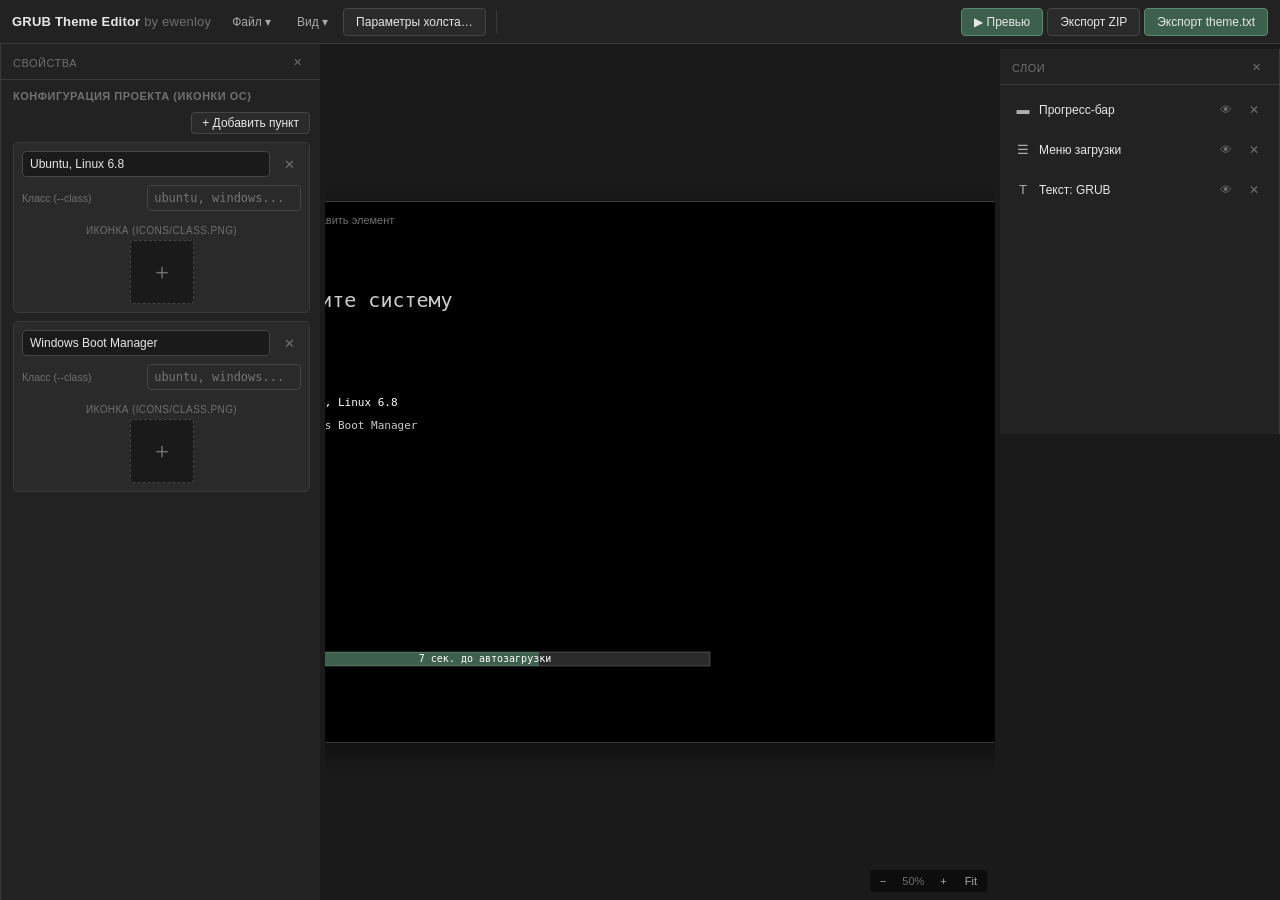
==== index.html @ cbb09c66 "feat: standalone editor (editor.js+index.html), GRUB-accurate preview, font management, 9-slice expo" ====
<!DOCTYPE html>
<html lang="ru">
<head>
<meta charset="UTF-8">
<title>GRUB Theme Editor by ewenloy</title>
<link rel="stylesheet" href="editor.css">

</head>
<body>
<div id="app">

  <div id="topbar">
    <div class="title">GRUB Theme Editor <span>by ewenloy</span></div>

    <div class="menu-item" id="menu-file">
      <button class="menu-btn" id="menu-file-btn">Файл ▾</button>
      <div class="menu-dropdown" id="menu-file-dropdown"></div>
    </div>
    <div class="menu-item" id="menu-view">
      <button class="menu-btn" id="menu-view-btn">Вид ▾</button>
      <div class="menu-dropdown" id="menu-view-dropdown"></div>
    </div>
    <button id="btn-canvas-props">Параметры холста…</button>

    <div class="divider"></div>

    <div id="top-toolbar">
      <span class="tb-label">ВСТАВКА</span>
      <button id="tb-add-menu">+ Меню</button>
      <button id="tb-add-progress">+ Прогресс-бар</button>
      <button id="tb-add-circular">+ Круг. прогресс</button>
      <button id="tb-add-label">+ Текст</button>
      <button id="tb-add-box">+ Прямоугольник</button>
      <button id="tb-add-image">+ Картинка</button>
      <input type="file" id="tb-image-file" accept="image/*" style="display:none;">
    </div>

    <div class="spacer"></div>

    <button id="btn-preview" title="Превью GRUB (как в Construct ▶)" style="background:var(--accent-dim);border-color:var(--accent);">▶ Превью</button>
    <button id="btn-export-zip">Экспорт ZIP</button>
    <button class="primary" id="btn-export">Экспорт theme.txt</button>
  </div>

  <div id="main-row">

    <div id="inspector-wrap" class="panel-col" style="width:320px;">
      <div id="inspector" class="panel-col" style="flex:1;min-height:0;">
        <div class="panel-header"><span>Свойства</span><span class="close-x" data-panel="inspector-wrap">✕</span></div>
        <div id="inspector-body" style="overflow-y:auto;flex:1;"></div>
      </div>
      <div id="os-config" class="panel-col" style="flex:1;min-height:0;border-top:1px solid var(--border);">
        <div class="panel-header"><span>Конфигурация проекта (иконки ОС)</span><span class="close-x" data-panel="os-config">✕</span></div>
        <div id="os-config-body" style="overflow-y:auto;flex:1;padding:8px;"></div>
      </div>
    </div>

    <div class="splitter-v" data-resize="inspector-wrap"></div>

    <div id="canvas-wrap" class="panel-col" style="flex:1;">
      <div id="stage-shell">
        <canvas id="stage" width="960" height="540"></canvas>
        <div class="canvas-hint" id="canvas-hint">1920×1080 · ПКМ — добавить элемент</div>
      </div>
      <div class="zoom-hud">
        <button id="zoom-out">−</button>
        <span class="zoom-val" id="zoom-val">50%</span>
        <button id="zoom-in">+</button>
        <button id="zoom-fit">Fit</button>
      </div>
    </div>

    <div class="splitter-v" data-resize="right-wrap"></div>

    <div id="right-wrap" class="panel-col" style="width:280px;">
      <div id="project-tree-wrap" class="panel-col" style="flex:1;min-height:80px;">
        <div class="panel-header"><span>Проект</span><span class="close-x" data-panel="project-tree-wrap">✕</span></div>
        <div style="padding:6px 8px;display:flex;gap:6px;">
          <input id="project-tree-search" placeholder="Поиск…" style="flex:1;background:var(--bg-2);border:1px solid var(--border-light);color:var(--text-0);padding:5px 8px;border-radius:4px;font-size:11px;">
        </div>
        <div id="project-tree" style="overflow:auto;flex:1;padding:4px 6px;font-size:11.5px;line-height:1.5;"></div>
      </div>
      <div class="splitter-h" data-resize="project-tree-wrap"></div>
      <div id="layers" class="panel-col" style="height:45%;min-height:80px;">
        <div class="panel-header"><span>Слои</span><span class="close-x" data-panel="layers">✕</span></div>
        <div id="layer-list" style="overflow:auto;flex:1;"></div>
      </div>
    </div>

  </div>
</div>

<!-- контекстное меню правого клика по холсту -->
<div id="ctx-menu">
  <div id="ctx-layer-actions" style="display:none;">
    <div class="menu-hint" id="ctx-layer-name"></div>
    <div class="menu-row" data-ctx="front">На передний план</div>
    <div class="menu-row" data-ctx="forward">На уровень выше ↑</div>
    <div class="menu-row" data-ctx="backward">На уровень ниже ↓</div>
    <div class="menu-row" data-ctx="back">На задний план</div>
    <div class="menu-sep"></div>
    <div class="menu-row" data-ctx="duplicate">Дублировать</div>
    <div class="menu-row" data-ctx="delete" style="color:var(--danger);">Удалить</div>
    <div class="menu-sep"></div>
  </div>
  <div id="ctx-add-actions">
    <div class="menu-row" data-add="label">+ Текст</div>
    <div class="menu-row" data-add="menu">+ Меню загрузки</div>
    <div class="menu-row" data-add="box">+ Прямоугольник</div>
    <div class="menu-row" data-add="progress">+ Прогресс-бар</div>
    <div class="menu-row" data-add="circular">+ Круговой прогресс</div>
    <div class="menu-row" data-add="image">+ Картинка</div>
  </div>
  <div class="menu-sep" id="ctx-sep-canvas"></div>
  <div class="menu-row" id="ctx-canvas-props">Параметры холста…</div>
</div>

<!-- модалка экспорта theme.txt -->
<div id="modal-bg">
  <div id="modal">
    <div class="m-head"><h3>theme.txt</h3><span class="close-x" id="modal-close">✕</span></div>
    <div class="m-body"><pre id="export-text"></pre></div>
    <div class="m-foot">
      <button id="btn-copy">Копировать</button>
      <button class="primary" id="btn-download">Скачать theme.txt</button>
    </div>
  </div>
</div>

<!-- модалка Canvas Properties -->
<div id="cp-modal-bg">
  <div id="cp-modal">
    <div class="m-head"><h3>Параметры холста</h3><span class="close-x" id="cp-close">✕</span></div>
    <div class="m-body">

      <div class="cp-section-title">Холст</div>
      <div class="cp-grid">
        <label class="cp-label" for="cp-preset">Пресет GRUB</label>
        <select id="cp-preset"></select>

        <label class="cp-label" for="cp-width">Ширина (px)</label>
        <input type="number" id="cp-width" placeholder="1920">

        <label class="cp-label" for="cp-height">Высота (px)</label>
        <input type="number" id="cp-height" placeholder="1080">
      </div>

      <div class="cp-section-title">Фон</div>
      <div class="cp-grid">
        <label class="cp-label" for="cp-bgcolor">Цвет фона</label>
        <input type="color" id="cp-bgcolor">

        <label class="cp-label">Фоновое изображение</label>
        <div class="cp-btn-row">
          <button id="cp-bg-browse">Обзор…</button>
          <button id="cp-bg-remove" class="ghost">Убрать</button>
        </div>
        <input type="file" id="cp-bg-file" accept="image/*" hidden>

        <label class="cp-label" for="cp-bg-scale">Масштабирование</label>
        <select id="cp-bg-scale">
          <option value="stretch">stretch</option>
          <option value="crop">crop</option>
          <option value="padding">padding</option>
          <option value="fitwidth">fitwidth</option>
          <option value="fitheight">fitheight</option>
        </select>

        <label class="cp-label">Выравнивание</label>
        <div class="cp-split">
          <select id="cp-bg-halign"><option value="left">left</option><option value="center">center</option><option value="right">right</option></select>
          <select id="cp-bg-valign"><option value="top">top</option><option value="center">center</option><option value="bottom">bottom</option></select>
        </div>
      </div>

      <div class="cp-section-title with-toggle">
        <span>Заголовок (title-text)</span>
        <label class="cp-switch"><input type="checkbox" id="cp-title-on"><span></span></label>
      </div>
      <div class="cp-grid">
        <label class="cp-label" for="cp-title-text">Текст заголовка</label>
        <input type="text" id="cp-title-text" placeholder="Название темы">

        <label class="cp-label" for="cp-title-color">Цвет заголовка</label>
        <input type="color" id="cp-title-color" value="#ffffff">
      </div>

      <div class="cp-section-title with-toggle">
        <span>Terminal-box</span>
        <label class="cp-switch"><input type="checkbox" id="cp-term-on"><span></span></label>
      </div>
      <div class="cp-grid">
        <label class="cp-label">Картинка рамки (9-patch)</label>
        <div class="cp-btn-row">
          <button id="cp-term-browse">Обзор…</button>
          <button id="cp-term-remove" class="ghost">Убрать</button>
        </div>
        <input type="file" id="cp-term-file" accept="image/*" hidden>

        <label class="cp-label" for="cp-term-border">Толщина рамки (px)</label>
        <input type="number" id="cp-term-border" placeholder="12">
      </div>

      <div class="cp-term-grid">
        <div class="cp-mini-field"><label for="cp-term-left">Left %</label><input type="number" id="cp-term-left"></div>
        <div class="cp-mini-field"><label for="cp-term-top">Top %</label><input type="number" id="cp-term-top"></div>
        <div class="cp-mini-field"><label for="cp-term-width">Width %</label><input type="number" id="cp-term-width"></div>
        <div class="cp-mini-field"><label for="cp-term-height">Height %</label><input type="number" id="cp-term-height"></div>
      </div>

      <div class="cp-section-title">Экспорт</div>
      <div class="cp-grid">
        <label class="cp-label" for="cp-coord-mode">Формат координат</label>
        <select id="cp-coord-mode">
          <option value="percent">проценты (25%)</option>
          <option value="px">пиксели (480)</option>
        </select>
      </div>

    </div>
    <div class="m-foot">
      <button id="cp-cancel">Отмена</button>
      <button class="primary" id="cp-ok">OK</button>
    </div>
  </div>
</div>

<div id="preview-bg" style="position:fixed;inset:0;background:rgba(0,0,0,0.85);display:none;align-items:center;justify-content:center;z-index:200;flex-direction:column;gap:12px;padding:20px;">
  <div style="display:flex;gap:8px;align-items:center;flex-wrap:wrap;justify-content:center;">
    <span style="font-size:12.5px;color:var(--text-0);font-weight:600;">Превью GRUB</span>
    <span id="preview-info" style="font-size:11px;color:var(--text-2);font-family:var(--mono);"></span>
    <label style="font-size:11px;color:var(--text-2);display:flex;gap:4px;align-items:center;">timeout <input id="preview-timeout" type="number" min="3" max="60" value="10" style="width:52px;background:var(--bg-2);border:1px solid var(--border-light);color:var(--text-0);padding:3px 6px;border-radius:4px;"></label>
    <button id="preview-close" style="margin-left:12px;">Закрыть</button>
  </div>
  <div style="background:#000;border:1px solid #333;border-radius:4px;overflow:hidden;max-width:92vw;max-height:82vh;display:flex;align-items:center;justify-content:center;">
    <canvas id="preview-canvas"></canvas>
  </div>
  <div style="font-size:11px;color:var(--text-2);max-width:720px;text-align:center;">Рендер приближён к GRUB (моноширинный шрифт, целые %, без скруглений). Для точного — тест в QEMU. Esc — закрыть.</div>
</div>
<script src="fflate.js"></script>
<script src="editor.js"></script>
<script>
document.getElementById('btn-preview').addEventListener('click', ()=>{ if(typeof openPreview==='function') openPreview(); });
document.getElementById('preview-close').addEventListener('click', ()=>{ if(typeof closePreview==='function') closePreview(); else document.getElementById('preview-bg').style.display='none'; });
document.getElementById('preview-bg').addEventListener('click', (e)=>{ if(e.target.id==='preview-bg'){ if(typeof closePreview==='function') closePreview(); else e.currentTarget.style.display='none'; } });
window.addEventListener('keydown', (e)=>{ if(e.key==='Escape'){ if(typeof closePreview==='function') closePreview(); else document.getElementById('preview-bg').style.display='none'; } });
</script>
</body>
</html>
---- editor.css ----
:root{
    --bg-0:#1a1a1a;
    --bg-1:#222222;
    --bg-2:#2a2a2a;
    --bg-3:#333333;
    --border:#3a3a3a;
    --border-light:#454545;
    --text-0:#e8e8e8;
    --text-1:#a8a8a8;
    --text-2:#707070;
    --accent:#5b8a72;
    --accent-dim:#3d5f4d;
    --danger:#a85b5b;
    --mono: "SF Mono","Cascadia Code","Consolas",monospace;
    --sans: -apple-system,"Segoe UI",sans-serif;
  }
  *{box-sizing:border-box;}
  html,body{
    margin:0;height:100%;
    background:var(--bg-0);
    color:var(--text-0);
    font-family:var(--sans);
    font-size:13px;
    overflow:hidden;
    user-select:none;
  }
  input, textarea{user-select:text;}
  #app{display:flex;flex-direction:column;height:100vh;}
  #main-row{display:flex;flex:1;min-height:0;}
  .splitter-v{width:5px;flex-shrink:0;background:var(--bg-0);cursor:col-resize;}
  .splitter-v:hover, .splitter-v.active{background:var(--accent-dim);}
  .splitter-h{height:5px;flex-shrink:0;background:var(--bg-0);cursor:row-resize;}
  .splitter-h:hover, .splitter-h.active{background:var(--accent-dim);}
  .panel-col{display:flex;flex-direction:column;min-width:0;min-height:0;overflow:hidden;}
  #inspector, #os-config{display:flex;flex-direction:column;}

  /* ---------- TOPBAR ---------- */
  #topbar{
    height:44px;flex-shrink:0;
    display:flex;align-items:center;gap:4px;
    padding:0 12px;
    background:var(--bg-1);
    border-bottom:1px solid var(--border);
  }
  #topbar .title{font-weight:600;color:var(--text-0);letter-spacing:0.2px;white-space:nowrap;margin-right:6px;}
  #topbar .title span{color:var(--text-2);font-weight:400;}
  #topbar .spacer{flex:1;}
  #topbar .divider{width:1px;height:22px;background:var(--border);margin:0 6px;flex-shrink:0;}
  #top-toolbar{display:none;align-items:center;gap:4px;flex-shrink:0;min-width:0;}
  #top-toolbar .tb-label{font-size:10px;color:var(--text-2);letter-spacing:0.5px;margin-right:4px;white-space:nowrap;flex-shrink:0;}
  #top-toolbar button{padding:5px 10px;font-size:11.5px;}
  #top-toolbar button:disabled{opacity:.35;pointer-events:none;filter:grayscale(.3);}
  #ctx-add-actions .menu-row.disabled{opacity:.35;pointer-events:none;}
  #ctx-menu .menu-row.disabled{opacity:.35;pointer-events:none;}
  button{
    background:var(--bg-2);
    border:1px solid var(--border-light);
    color:var(--text-0);
    padding:6px 12px;
    border-radius:4px;
    font-size:12px;
    cursor:pointer;
    font-family:var(--sans);
    white-space:nowrap;
  }
  button:hover{background:var(--bg-3);}
  button.primary{background:var(--accent-dim);border-color:var(--accent);}
  button.primary:hover{background:var(--accent);}
  button:active{transform:translateY(1px);}
  input[type=file]{display:none;}

  /* ---------- MENU BAR (File / Вид) ---------- */
  .menu-item{position:relative;}
  .menu-btn{
    background:transparent;border:1px solid transparent;
    color:var(--text-1);
    padding:6px 10px;
    font-size:12px;border-radius:4px;
  }
  .menu-btn:hover, .menu-item.open .menu-btn{background:var(--bg-2);color:var(--text-0);}
  .menu-dropdown{
    position:absolute;top:calc(100% + 4px);left:0;
    background:var(--bg-2);
    border:1px solid var(--border-light);
    border-radius:5px;
    min-width:210px;
    box-shadow:0 8px 24px rgba(0,0,0,0.5);
    padding:4px;
    display:none;
    z-index:60;
  }
  .menu-item.open > .menu-dropdown{display:block;}
  /* сабменю импорта — только при ховере/открытии родителя, не всегда */
  #submenu-import > .menu-dropdown{display:none;}
  #submenu-import.open > .menu-dropdown,
  #submenu-import:hover > .menu-dropdown{display:block;}
  .menu-row{
    display:flex;align-items:center;justify-content:space-between;gap:14px;
    padding:7px 8px;border-radius:4px;
    cursor:pointer;font-size:12px;color:var(--text-0);
  }
  .menu-row:hover{background:var(--bg-3);}
  .menu-row .kbd{color:var(--text-2);font-size:10.5px;font-family:var(--mono);}
  .menu-check{display:flex;align-items:center;gap:8px;padding:7px 8px;border-radius:4px;cursor:pointer;font-size:12px;color:var(--text-0);}
  .menu-check:hover{background:var(--bg-3);}
  .menu-check .box{
    width:14px;height:14px;border-radius:3px;
    border:1px solid var(--border-light);
    display:flex;align-items:center;justify-content:center;
    font-size:10px;flex-shrink:0;background:var(--bg-0);
  }
  .menu-check.checked .box{background:var(--accent-dim);border-color:var(--accent);color:var(--text-0);}
  .menu-sep{height:1px;background:var(--border);margin:4px 2px;}

  /* ---------- CANVAS CONTEXT MENU ---------- */
  #ctx-menu{
    position:fixed;
    background:var(--bg-2);
    border:1px solid var(--border-light);
    border-radius:5px;
    min-width:210px;
    box-shadow:0 8px 24px rgba(0,0,0,0.5);
    padding:4px;
    display:none;
    z-index:70;
  }
  #ctx-menu.show{display:block;}
  #ctx-menu .menu-row{padding:7px 10px;}
  #ctx-menu .menu-row.disabled{opacity:0.35;pointer-events:none;}
  #ctx-menu .menu-hint{padding:2px 10px 6px;font-size:10px;color:var(--text-2);}

  /* ---------- LAYERS ---------- */
  #layers{background:var(--bg-1);border-right:1px solid var(--border);}
  .panel-header{
    padding:10px 12px 8px;
    font-size:11px;color:var(--text-2);
    text-transform:uppercase;letter-spacing:0.5px;
    border-bottom:1px solid var(--border);
    display:flex;justify-content:space-between;align-items:center;
    flex-shrink:0;
  }
  .panel-header button{padding:2px 8px;font-size:14px;line-height:1;}
  .panel-header .close-x{cursor:pointer;color:var(--text-2);padding:2px 6px;border-radius:3px;}
  .panel-header .close-x:hover{background:var(--bg-3);color:var(--danger);}
  #layer-list{overflow-y:auto;flex:1;padding:6px;}
  .layer-item{
    display:flex;align-items:center;gap:8px;
    padding:8px 8px;border-radius:4px;cursor:pointer;
    margin-bottom:2px;border:1px solid transparent;
  }
  .layer-item:hover{background:var(--bg-2);}
  .layer-item.active{background:var(--bg-2);border-color:var(--accent);}
  .layer-item .icon{width:16px;height:16px;flex-shrink:0;opacity:0.7;text-align:center;}
  .layer-item .name{flex:1;font-size:12px;color:var(--text-0);white-space:nowrap;overflow:hidden;text-overflow:ellipsis;}
  .layer-item .vis{
    width:20px;height:20px;display:flex;align-items:center;justify-content:center;
    color:var(--text-2);border-radius:3px;font-size:12px;
  }
  .layer-item .vis:hover{background:var(--bg-3);color:var(--text-0);}
  .layer-item.hidden{opacity:0.4;}
  .layer-item.dragging{opacity:0.45;border-color:var(--accent);}
  .layer-item.drop-before{box-shadow:0 -2px 0 var(--accent);}
  .layer-item.drop-after{box-shadow:0 2px 0 var(--accent);}
  .layer-item{cursor:grab;}
  .layer-item:active{cursor:grabbing;}

  /* ---------- CANVAS ---------- */
  #canvas-wrap{
    background:var(--bg-0);
    display:flex;align-items:center;justify-content:center;
    overflow:auto;position:relative;padding:20px;
  }
  #canvas-wrap.panning{cursor:grabbing !important;}
  #canvas-wrap.panning *{cursor:grabbing !important;}
  #stage-shell{position:relative;box-shadow:0 0 0 1px var(--border), 0 8px 30px rgba(0,0,0,0.5);flex-shrink:0;}
  #stage{display:block;background:#000;cursor:default;}
  .canvas-hint{
    position:absolute;top:8px;left:8px;
    font-size:11px;color:var(--text-2);
    background:rgba(0,0,0,0.5);padding:4px 8px;border-radius:4px;
    pointer-events:none;
  }
  .zoom-hud{
    position:absolute;bottom:8px;right:8px;
    display:flex;gap:2px;background:rgba(0,0,0,0.5);border-radius:4px;padding:2px;
  }
  .zoom-hud button{padding:3px 8px;font-size:11px;background:transparent;border:none;color:var(--text-1);}
  .zoom-hud button:hover{background:var(--bg-3);color:var(--text-0);}
  .zoom-hud .zoom-val{padding:3px 6px;font-size:11px;color:var(--text-2);}

  /* ---------- INSPECTOR ---------- */
  #inspector-wrap{background:var(--bg-1);border-left:1px solid var(--border);min-height:0;}
  #inspector{overflow-y:auto;min-height:60px;}
  #os-config{overflow-y:auto;min-height:60px;}
  #os-config .panel-header{border-bottom:1px solid var(--border);}
  #os-config-body{padding:10px;overflow-y:auto;}
  #inspector-wrap{min-width:280px;}
  #inspector-wrap, #inspector{overflow-x:hidden;}
  #inspector-body{overflow-x:hidden;}
  .field-group{padding:10px 10px 10px 12px;border-bottom:1px solid var(--border);min-width:0;overflow:hidden;}
  .field-group h4{margin:0 0 10px;font-size:11px;color:var(--text-2);text-transform:uppercase;letter-spacing:0.5px;font-weight:600;overflow:hidden;text-overflow:ellipsis;white-space:nowrap;}
  .field{display:flex;align-items:center;gap:8px;margin-bottom:8px;min-width:0;overflow:hidden;}
  .field label{color:var(--text-1);font-size:12px;flex:0 0 42%;min-width:0;white-space:nowrap;overflow:hidden;text-overflow:ellipsis;}
  .field input[type=text]{background:var(--bg-2);border:1px solid var(--border-light);color:var(--text-0);padding:3px 6px;border-radius:4px;font-size:12px;flex:1;min-width:0;max-width:100%;box-sizing:border-box;font-family:var(--mono);height:26px;}
  .field input[type=number], .field select{background:var(--bg-2);border:1px solid var(--border-light);color:var(--text-0);padding:3px 6px;border-radius:4px;font-size:12px;flex:0 0 110px;width:110px;max-width:110px;min-width:0;box-sizing:border-box;font-family:var(--mono);height:26px;}
  .field textarea{
    background:var(--bg-2);border:1px solid var(--border-light);color:var(--text-0);
    padding:5px 7px;border-radius:4px;font-size:12px;width:100%;min-width:0;box-sizing:border-box;font-family:var(--sans);resize:vertical;
  }
  .field input[type=color]{width:32px;height:26px;padding:0;border:1px solid var(--border-light);border-radius:4px;background:none;cursor:pointer;flex-shrink:0;}
  .field input[type=checkbox]{width:16px;height:16px;cursor:pointer;flex-shrink:0;}
  .field select{font-family:var(--sans);}
  .row2{display:grid;grid-template-columns:1fr 1fr;gap:8px;align-items:start !important;align-content:start;}
  .row2 .field{display:flex;flex-direction:column;align-items:stretch;gap:3px;margin-bottom:0;align-self:start;}
  .row2 .field label{flex:none;font-size:10px;color:var(--text-2);}
  .row2 input{width:100%!important;max-width:100%;height:26px!important;min-height:26px !important;max-height:26px !important;align-self:start !important;flex:none !important;align-items:center;}
  .empty-msg{padding:24px 16px;color:var(--text-2);font-size:12px;text-align:center;line-height:1.5;}
  .swatches{display:flex;gap:6px;flex-wrap:wrap;margin-top:6px;}
  .hint-small{font-size:11px;color:var(--text-2);margin-top:4px;line-height:1.4;}
  .img-slot-mini{
    display:flex;align-items:center;justify-content:space-between;gap:10px;padding:0 0 0 0;
    background:transparent;border:none;cursor:default;margin-bottom:6px;min-width:0;
  }
  .img-slot-mini .txt{font-size:12px;color:var(--text-1);flex:1;min-width:0;white-space:nowrap;overflow:hidden;text-overflow:ellipsis;}
  .img-slot-mini .thumb{
    width:34px;height:26px;border-radius:4px;background:var(--bg-2);border:1px dashed var(--border-light);
    display:flex;align-items:center;justify-content:center;overflow:hidden;flex-shrink:0;color:var(--text-2);cursor:pointer;font-size:13px;
  }
  .img-slot-mini .thumb:hover{border-color:var(--accent);border-style:solid;}
  .img-slot-mini .thumb img{width:100%;height:100%;object-fit:contain;}
  /* сетка 3х3 для честного 9-slice виджета (углы/края/центр по отдельности) */
  .nine-slot-cell{display:block;margin:0;padding:0;}
  .nine-slot-cell .thumb{width:100%;height:28px;}

  ::-webkit-scrollbar{width:9px;height:9px;}
  ::-webkit-scrollbar-track{background:transparent;}
  ::-webkit-scrollbar-thumb{background:var(--border-light);border-radius:5px;}
  ::-webkit-scrollbar-thumb:hover{background:var(--text-2);}

  /* ---------- OS CONFIG PANEL ---------- */
  .os-entry{border:1px solid var(--border);border-radius:5px;padding:8px;margin-bottom:8px;background:var(--bg-2);}
  .os-entry-head{display:flex;align-items:center;gap:8px;margin-bottom:8px;}
  .os-entry-head input[type=text]{
    flex:1;background:var(--bg-0);border:1px solid var(--border-light);color:var(--text-0);
    padding:5px 7px;border-radius:4px;font-size:12px;
  }
  /* Project tree как дерево */
  #project-tree-wrap{background:var(--bg-1) !important;}
  #project-tree{padding:6px 6px !important;}
  #project-tree *{font-size:12px;}
  #project-tree .tree-item{position:relative;display:flex;align-items:center;gap:6px;padding:3px 6px 3px 6px;border-radius:3px;cursor:pointer;white-space:nowrap;overflow:hidden;text-overflow:ellipsis;line-height:1.4;}
  #project-tree .tree-item:hover{background:var(--bg-2);}
  #project-tree .tree-item.active{background:var(--accent-dim);color:var(--text-0);}
  #project-tree .tree-section{font-size:10px;letter-spacing:0.5px;color:var(--text-2);margin:10px 4px 4px;font-weight:600;}
  #project-tree .tree-section:first-child{margin-top:2px;}
  #project-tree .tree-branch{border-left:1px solid var(--border);margin-left:9px;padding-left:0;}
  #project-tree .tree-leaf{padding-left:14px;}
  #project-tree .tree-folder{font-weight:500;}
  #project-tree .exp{width:12px;height:12px;display:flex;align-items:center;justify-content:center;color:var(--text-2);font-size:9px;flex-shrink:0;user-select:none;}
  #project-tree .exp.collapsed{transform:rotate(-90deg);}
  #project-tree .ico{flex-shrink:0;font-size:11px;opacity:0.9;}
  .os-entry-head .os-del{color:var(--text-2);cursor:pointer;padding:2px 6px;border-radius:3px;}
  .os-entry-head .os-del:hover{color:var(--danger);background:var(--bg-3);}
  .slot-row{display:flex;gap:8px;}
  .slot{flex:1;display:flex;flex-direction:column;align-items:center;gap:4px;}
  .slot-label{font-size:10px;color:var(--text-2);text-transform:uppercase;letter-spacing:0.4px;}
  .slot-box{
    width:64px;height:64px;flex-shrink:0;background:var(--bg-0);border:1px dashed var(--border-light);border-radius:4px;
    display:flex;align-items:center;justify-content:center;font-size:22px;cursor:pointer;overflow:hidden;color:var(--text-2);
    image-rendering:pixelated;
  }
  .slot-box:hover{border-color:var(--accent);}
  .slot-box img{width:100%;height:100%;object-fit:contain;image-rendering:auto;}
  .slot input[type=file]{display:none;}
  #btn-add-os-entry{width:auto;margin-top:2px;}

  /* ---------- MODAL ---------- */
  #modal-bg{position:fixed;inset:0;background:rgba(0,0,0,0.6);display:none;align-items:center;justify-content:center;z-index:100;}
  #modal-bg.show{display:flex;}
  #modal{
    background:var(--bg-1);border:1px solid var(--border-light);border-radius:6px;
    width:560px;max-height:80vh;display:flex;flex-direction:column;box-shadow:0 20px 60px rgba(0,0,0,0.6);
  }
  #modal.wide{width:640px;}
  #modal .m-head{padding:14px 16px;border-bottom:1px solid var(--border);display:flex;justify-content:space-between;align-items:center;}
  #modal .m-head h3{margin:0;font-size:14px;}
  #modal .m-head .close-x{cursor:pointer;color:var(--text-2);padding:2px 8px;border-radius:3px;}
  #modal .m-head .close-x:hover{background:var(--bg-3);color:var(--danger);}
  #modal .m-body{padding:16px;overflow:auto;}
  #modal pre{
    background:var(--bg-0);border:1px solid var(--border);border-radius:4px;padding:12px;
    font-family:var(--mono);font-size:11.5px;line-height:1.6;color:var(--text-0);
    white-space:pre-wrap;word-break:break-word;
  }
  #modal .m-foot{padding:12px 16px;border-top:1px solid var(--border);display:flex;justify-content:flex-end;gap:8px;}

  /* Canvas Properties modal */
  #cp-modal-bg{position:fixed;inset:0;background:rgba(0,0,0,0.6);display:none;align-items:center;justify-content:center;z-index:100;padding:16px;}
  #cp-modal-bg.show{display:flex;}
  #cp-modal{background:var(--bg-1);border:1px solid var(--border-light);border-radius:8px;width:520px;max-width:100%;box-shadow:0 20px 60px rgba(0,0,0,0.6);display:flex;flex-direction:column;max-height:90vh;overflow:hidden;}
  #cp-modal .m-head{padding:14px 18px;border-bottom:1px solid var(--border);display:flex;justify-content:space-between;align-items:center;flex-shrink:0;}
  #cp-modal .m-head h3{margin:0;font-size:14px;}
  #cp-modal .m-head .close-x{cursor:pointer;color:var(--text-2);padding:2px 8px;border-radius:3px;}
  #cp-modal .m-head .close-x:hover{background:var(--bg-3);color:var(--danger);}
  #cp-modal .m-body{padding:18px 20px;overflow-y:auto;overflow-x:hidden;flex:1;min-height:0;scrollbar-gutter:stable;}
  #cp-modal .m-foot{padding:12px 18px;border-top:1px solid var(--border);display:flex;justify-content:flex-end;gap:8px;flex-shrink:0;}

  .cp-section-title{font-size:10.5px;font-weight:700;letter-spacing:0.6px;text-transform:uppercase;color:var(--accent);margin:18px 0 10px;padding-bottom:6px;border-bottom:1px solid var(--border);}
  .cp-section-title:first-child{margin-top:0;}
  .cp-section-title.with-toggle{display:flex;align-items:center;justify-content:space-between;}
  .cp-grid{display:grid;grid-template-columns:170px 1fr;gap:10px 14px;align-items:center;}
  .cp-label{color:var(--text-1);font-size:12.5px;font-weight:500;line-height:1.2;}
  .cp-grid select,.cp-grid input[type=text],.cp-grid input[type=number]{width:100%;background:var(--bg-2);border:1px solid var(--border-light);color:var(--text-0);padding:7px 10px;border-radius:5px;font-size:12.5px;outline:none;min-width:0;}
  .cp-grid input[type=number]{font-family:var(--mono);}
  .cp-grid input[type=color]{width:44px;height:30px;padding:2px;cursor:pointer;background:var(--bg-2);border:1px solid var(--border-light);border-radius:5px;justify-self:start;}
  .cp-grid select:focus,.cp-grid input:focus{border-color:var(--accent);}
  .cp-btn-row{display:flex;gap:8px;}
  .cp-btn-row button{flex:1;}
  .cp-btn-row button.ghost{background:transparent;}
  .cp-split{display:flex;gap:8px;min-width:0;}
  .cp-split select{flex:1;min-width:0;background:var(--bg-2);border:1px solid var(--border-light);color:var(--text-0);padding:7px 10px;border-radius:5px;font-size:12.5px;}
  .cp-term-grid{display:grid;grid-template-columns:1fr 1fr;gap:10px 14px;margin-top:10px;}
  .cp-mini-field{display:flex;flex-direction:column;gap:5px;}
  .cp-mini-field label{font-size:11px;color:var(--text-2);letter-spacing:0.3px;}
  .cp-mini-field input{width:100%;background:var(--bg-2);border:1px solid var(--border-light);color:var(--text-0);padding:7px 10px;border-radius:5px;font-size:12.5px;font-family:var(--mono);outline:none;min-width:0;}
  .cp-mini-field input:focus{border-color:var(--accent);}
  /* switch */
  .cp-switch{position:relative;display:inline-block;width:36px;height:20px;cursor:pointer;flex-shrink:0;}
  .cp-switch input{opacity:0;width:0;height:0;}
  .cp-switch span{position:absolute;inset:0;background:var(--bg-3);border:1px solid var(--border-light);border-radius:10px;transition:.2s;}
  .cp-switch span::after{content:'';position:absolute;width:14px;height:14px;left:2px;top:2px;background:var(--text-1);border-radius:50%;transition:.2s;}
  .cp-switch input:checked + span{background:var(--accent-dim);border-color:var(--accent);}
  .cp-switch input:checked + span::after{transform:translateX(16px);background:#fff;}
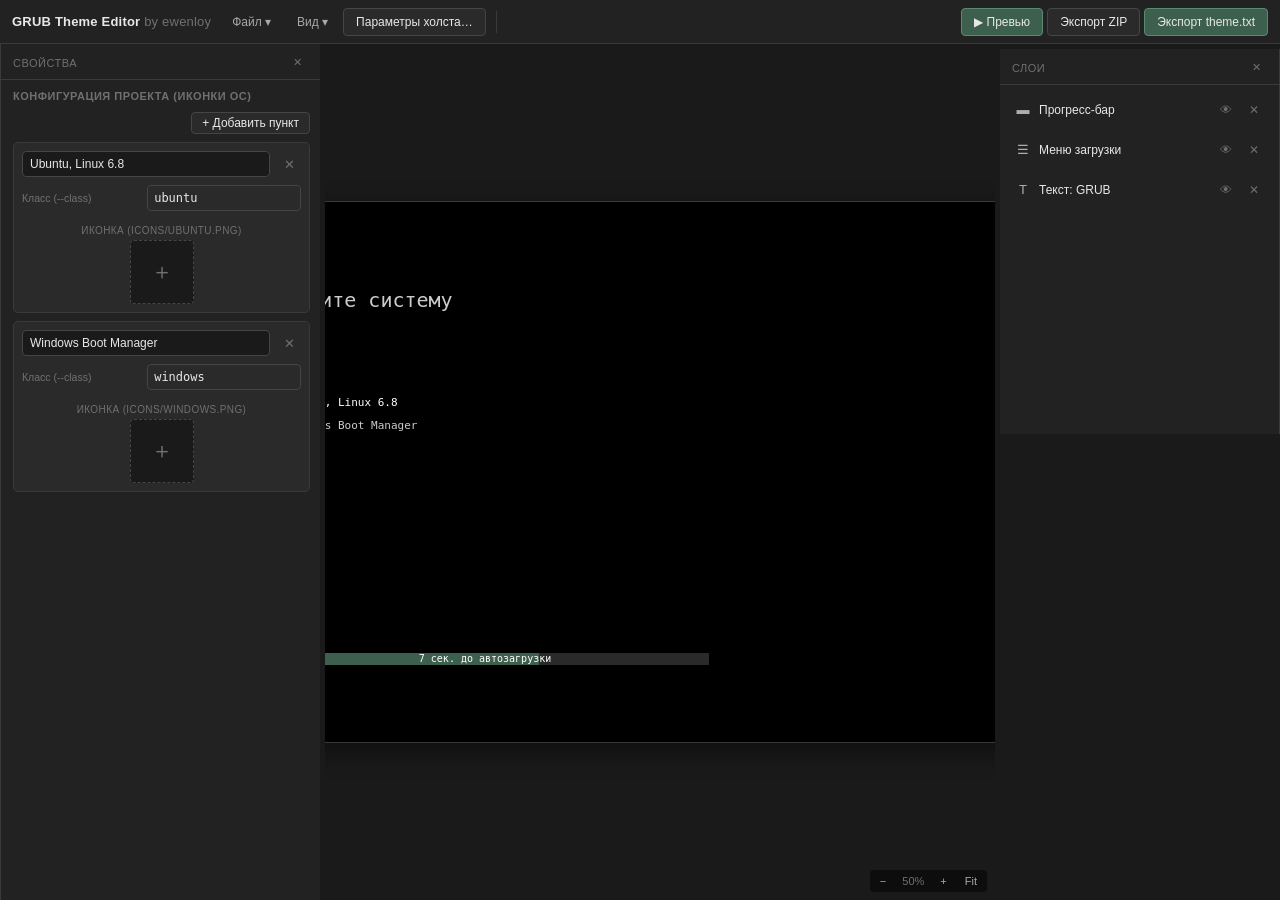
==== commit 942a9b00: "Remove canvas hint overlay and terminal-box dark fallback (background must never be dimmed)" ====
--- a/index.html
+++ b/index.html
@@ -60,7 +60,6 @@
     <div id="canvas-wrap" class="panel-col" style="flex:1;">
       <div id="stage-shell">
         <canvas id="stage" width="960" height="540"></canvas>
-        <div class="canvas-hint" id="canvas-hint">1920×1080 · ПКМ — добавить элемент</div>
       </div>
       <div class="zoom-hud">
         <button id="zoom-out">−</button>
--- a/editor.css
+++ b/editor.css
@@ -174,12 +174,6 @@
   #canvas-wrap.panning *{cursor:grabbing !important;}
   #stage-shell{position:relative;box-shadow:0 0 0 1px var(--border), 0 8px 30px rgba(0,0,0,0.5);flex-shrink:0;}
   #stage{display:block;background:#000;cursor:default;}
-  .canvas-hint{
-    position:absolute;top:8px;left:8px;
-    font-size:11px;color:var(--text-2);
-    background:rgba(0,0,0,0.5);padding:4px 8px;border-radius:4px;
-    pointer-events:none;
-  }
   .zoom-hud{
     position:absolute;bottom:8px;right:8px;
     display:flex;gap:2px;background:rgba(0,0,0,0.5);border-radius:4px;padding:2px;
@@ -231,6 +225,9 @@
   /* сетка 3х3 для честного 9-slice виджета (углы/края/центр по отдельности) */
   .nine-slot-cell{display:block;margin:0;padding:0;}
   .nine-slot-cell .thumb{width:100%;height:28px;}
+  /* одиночный слот (не 9-patch): слой "Картинка", center_bitmap, tick_bitmap — крупное превью */
+  .single-slot-cell{display:block;margin:0;padding:0;}
+  .single-slot-cell .thumb{width:96px;height:96px;font-size:28px;}
 
   ::-webkit-scrollbar{width:9px;height:9px;}
   ::-webkit-scrollbar-track{background:transparent;}
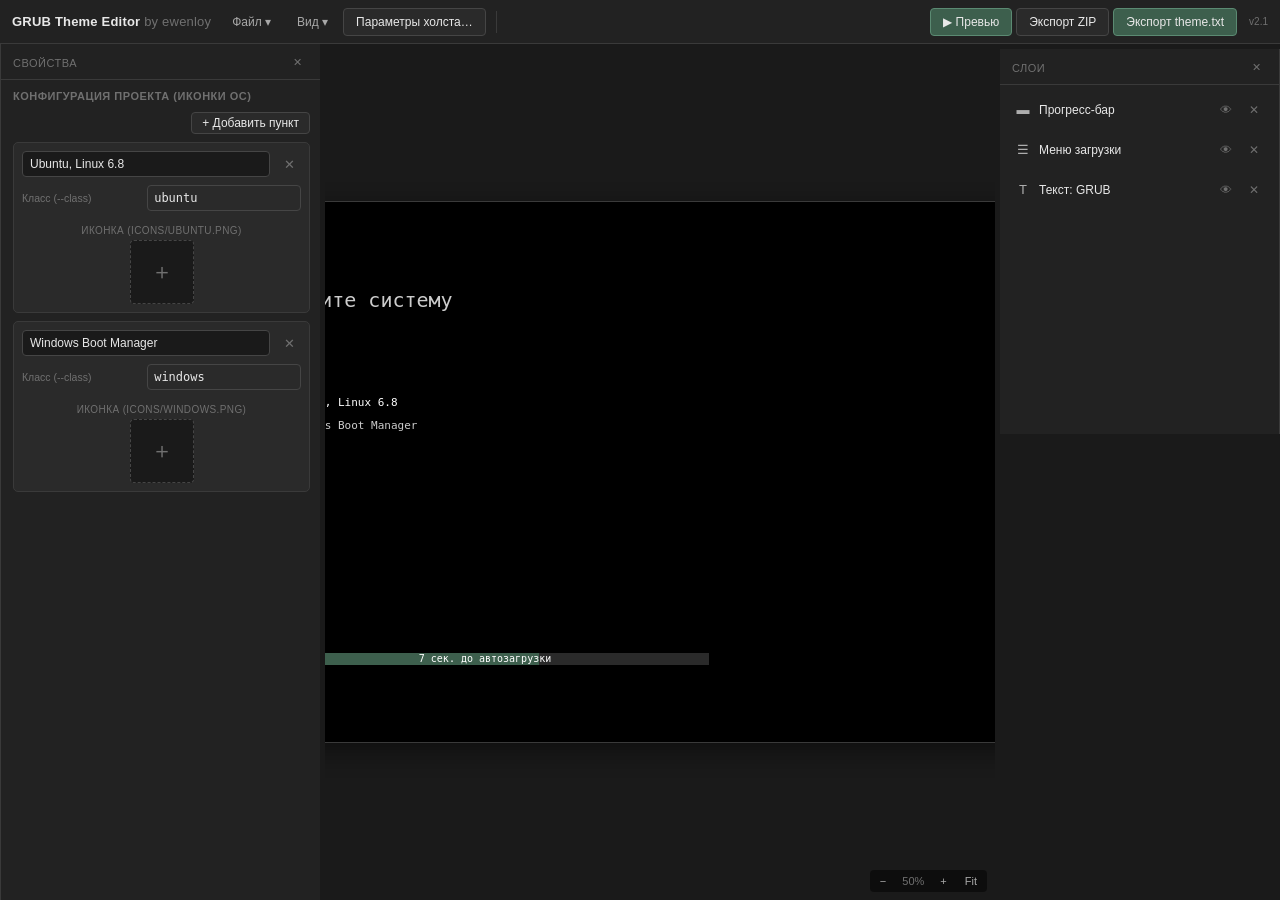
==== commit 2b0839cb: "Show explicit warning when files fail to be packed into ZIP; add version marker" ====
--- a/index.html
+++ b/index.html
@@ -40,6 +40,7 @@
     <button id="btn-preview" title="Превью GRUB (как в Construct ▶)" style="background:var(--accent-dim);border-color:var(--accent);">▶ Превью</button>
     <button id="btn-export-zip">Экспорт ZIP</button>
     <button class="primary" id="btn-export">Экспорт theme.txt</button>
+    <span style="font-size:10px;color:var(--text-2);margin-left:8px;user-select:none;" title="Версия сборки editor.js — если видна, код обновлён">v2.1</span>
   </div>
 
   <div id="main-row">
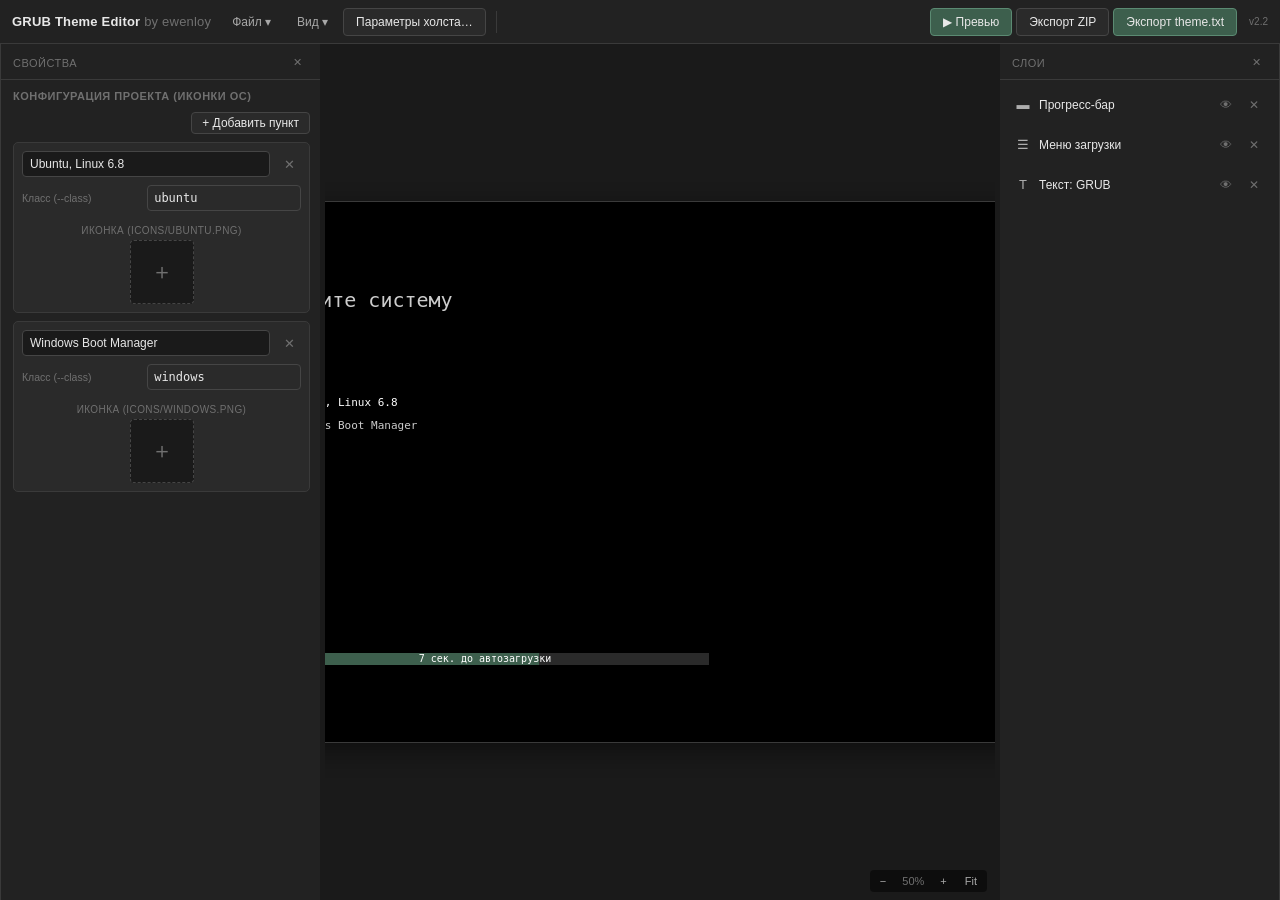
==== commit 2e513485: "Embed default icons as base64 (default-icons-data.js): works offline via file:// without fetch/canva" ====
--- a/index.html
+++ b/index.html
@@ -40,7 +40,7 @@
     <button id="btn-preview" title="Превью GRUB (как в Construct ▶)" style="background:var(--accent-dim);border-color:var(--accent);">▶ Превью</button>
     <button id="btn-export-zip">Экспорт ZIP</button>
     <button class="primary" id="btn-export">Экспорт theme.txt</button>
-    <span style="font-size:10px;color:var(--text-2);margin-left:8px;user-select:none;" title="Версия сборки editor.js — если видна, код обновлён">v2.1</span>
+    <span style="font-size:10px;color:var(--text-2);margin-left:8px;user-select:none;" title="Версия сборки editor.js — если видна, код обновлён">v2.2</span>
   </div>
 
   <div id="main-row">
@@ -238,6 +238,7 @@
   <div style="font-size:11px;color:var(--text-2);max-width:720px;text-align:center;">Рендер приближён к GRUB (моноширинный шрифт, целые %, без скруглений). Для точного — тест в QEMU. Esc — закрыть.</div>
 </div>
 <script src="fflate.js"></script>
+<script src="default-icons-data.js"></script>
 <script src="editor.js"></script>
 <script>
 document.getElementById('btn-preview').addEventListener('click', ()=>{ if(typeof openPreview==='function') openPreview(); });
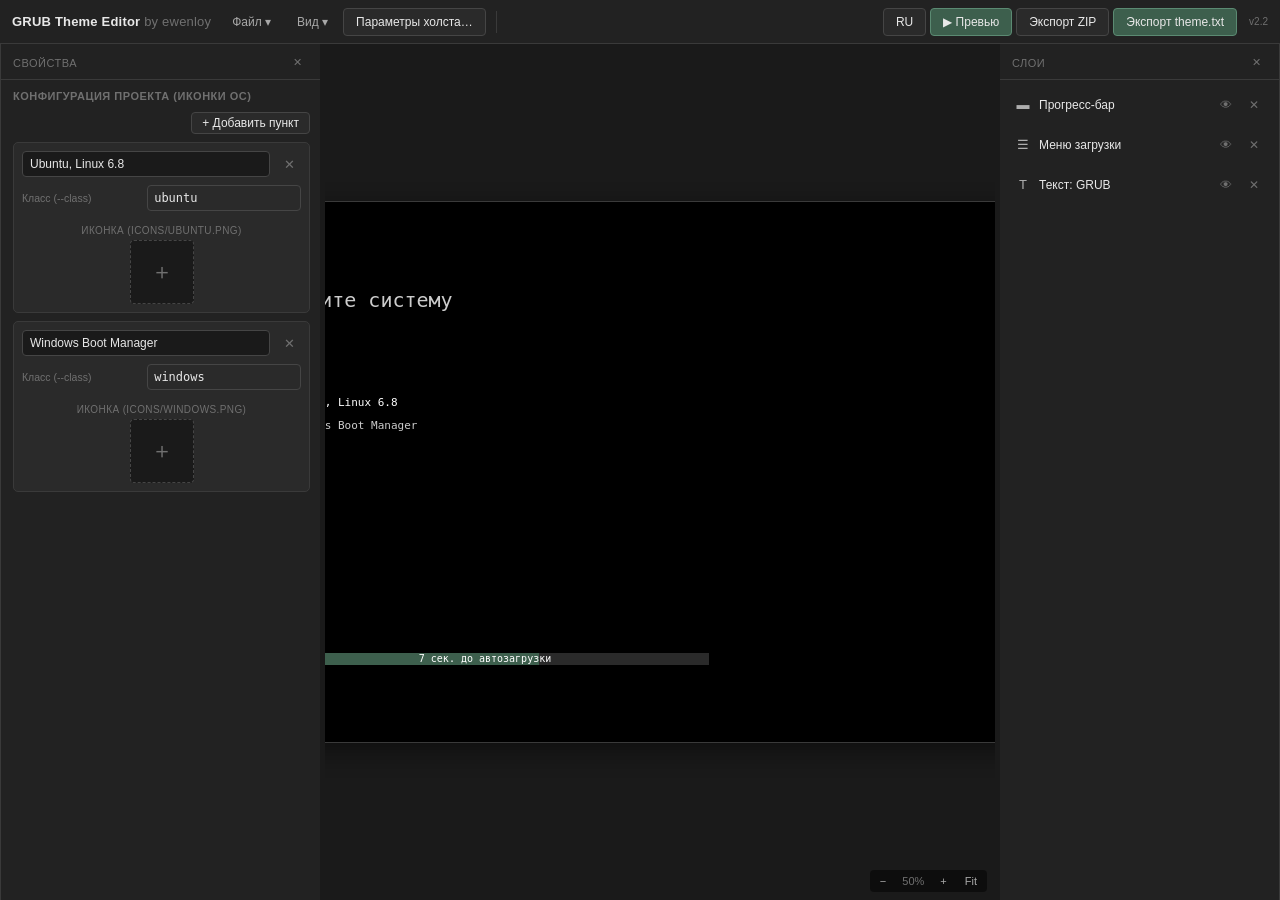
==== commit 98207c6c: "Add UI language switcher (RU/EN): i18n runtime driven by lang/*.json configs (exact pairs + __rules " ====
--- a/index.html
+++ b/index.html
@@ -37,6 +37,7 @@
 
     <div class="spacer"></div>
 
+    <button id="btn-lang" title="Язык интерфейса / UI language">RU</button>
     <button id="btn-preview" title="Превью GRUB (как в Construct ▶)" style="background:var(--accent-dim);border-color:var(--accent);">▶ Превью</button>
     <button id="btn-export-zip">Экспорт ZIP</button>
     <button class="primary" id="btn-export">Экспорт theme.txt</button>
@@ -239,6 +240,8 @@
 </div>
 <script src="fflate.js"></script>
 <script src="default-icons-data.js"></script>
+<script src="lang-data.js"></script>
+<script src="i18n.js"></script>
 <script src="editor.js"></script>
 <script>
 document.getElementById('btn-preview').addEventListener('click', ()=>{ if(typeof openPreview==='function') openPreview(); });
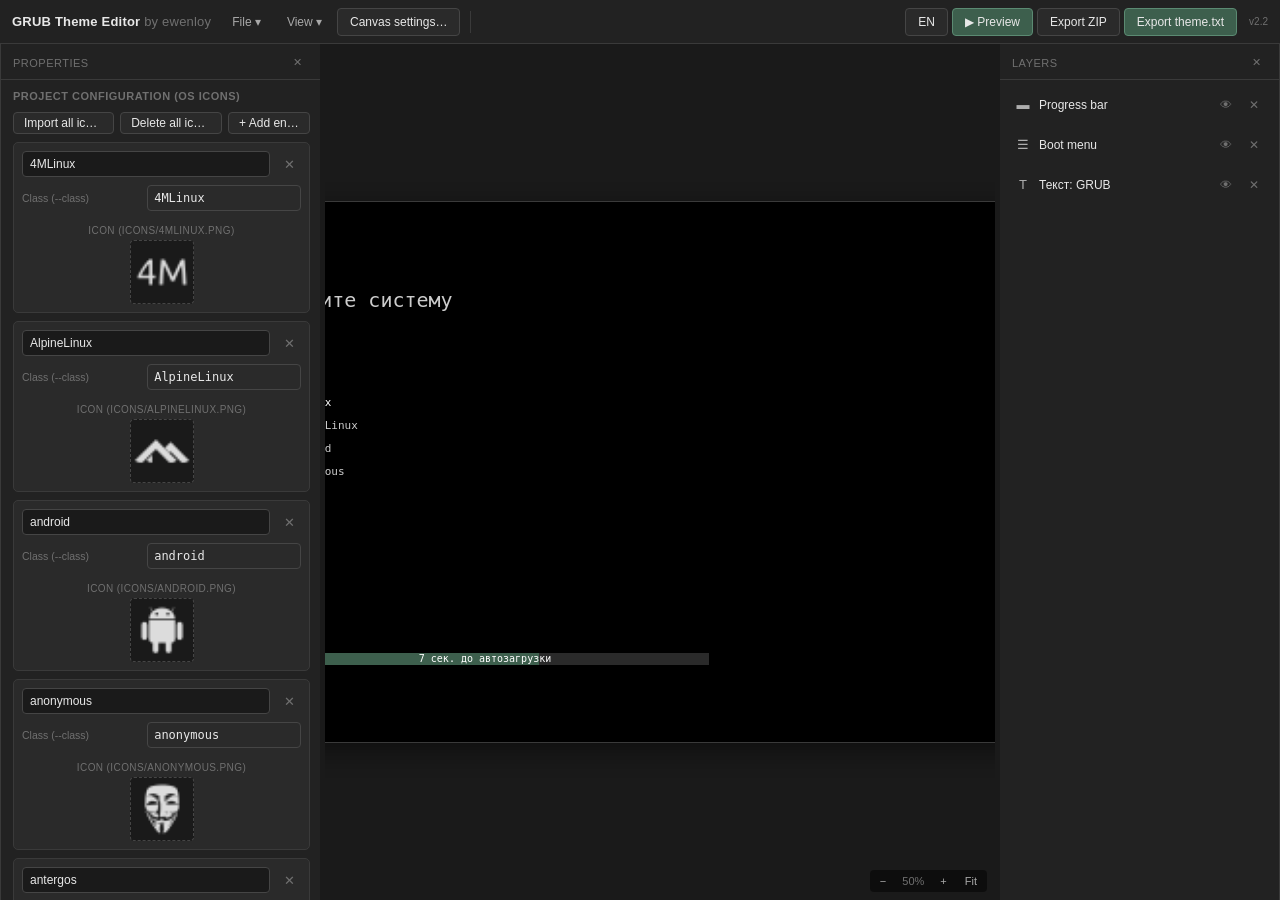
==== commit f9013bd2: "Fix circular progress rendering to match GRUB circprog_paint (natural-size blits, correct radius, ti" ====
--- a/index.html
+++ b/index.html
@@ -50,10 +50,6 @@
       <div id="inspector" class="panel-col" style="flex:1;min-height:0;">
         <div class="panel-header"><span>Свойства</span><span class="close-x" data-panel="inspector-wrap">✕</span></div>
         <div id="inspector-body" style="overflow-y:auto;flex:1;"></div>
-      </div>
-      <div id="os-config" class="panel-col" style="flex:1;min-height:0;border-top:1px solid var(--border);">
-        <div class="panel-header"><span>Конфигурация проекта (иконки ОС)</span><span class="close-x" data-panel="os-config">✕</span></div>
-        <div id="os-config-body" style="overflow-y:auto;flex:1;padding:8px;"></div>
       </div>
     </div>
 
--- a/editor.css
+++ b/editor.css
@@ -32,8 +32,7 @@
   .splitter-h{height:5px;flex-shrink:0;background:var(--bg-0);cursor:row-resize;}
   .splitter-h:hover, .splitter-h.active{background:var(--accent-dim);}
   .panel-col{display:flex;flex-direction:column;min-width:0;min-height:0;overflow:hidden;}
-  #inspector, #os-config{display:flex;flex-direction:column;}
-
+  #inspector{display:flex;flex-direction:column;}
   /* ---------- TOPBAR ---------- */
   #topbar{
     height:44px;flex-shrink:0;
@@ -185,12 +184,11 @@
   /* ---------- INSPECTOR ---------- */
   #inspector-wrap{background:var(--bg-1);border-left:1px solid var(--border);min-height:0;}
   #inspector{overflow-y:auto;min-height:60px;}
-  #os-config{overflow-y:auto;min-height:60px;}
-  #os-config .panel-header{border-bottom:1px solid var(--border);}
-  #os-config-body{padding:10px;overflow-y:auto;}
   #inspector-wrap{min-width:280px;}
   #inspector-wrap, #inspector{overflow-x:hidden;}
   #inspector-body{overflow-x:hidden;}
+  /* кнопки в шапке секции иконок ОС: сжимаются и обрезаются троеточием, не ломая строку */
+  .os-head-btn{min-width:0;flex:0 1 auto;overflow:hidden;text-overflow:ellipsis;white-space:nowrap;}
   .field-group{padding:10px 10px 10px 12px;border-bottom:1px solid var(--border);min-width:0;overflow:hidden;}
   .field-group h4{margin:0 0 10px;font-size:11px;color:var(--text-2);text-transform:uppercase;letter-spacing:0.5px;font-weight:600;overflow:hidden;text-overflow:ellipsis;white-space:nowrap;}
   .field{display:flex;align-items:center;gap:8px;margin-bottom:8px;min-width:0;overflow:hidden;}
